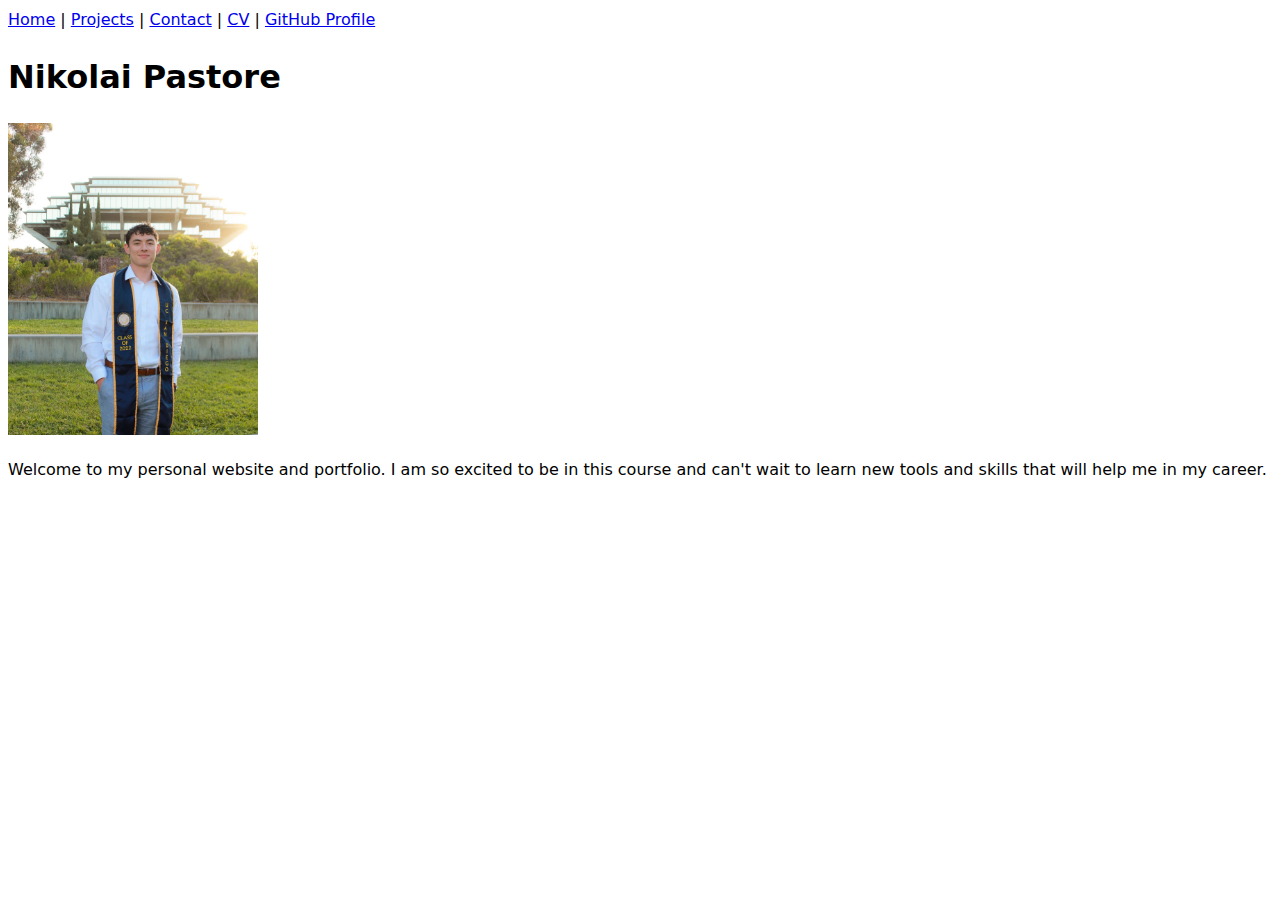
==== index.html @ 48f2de98 "fme" ====
<!DOCTYPE html>
<html lang="en">
<head>
    <meta charset="UTF-8">
    <meta name="viewport" content="width=device-width, initial-scale=1.0">
    <title>Nikolai Pastore: Personal Site and Portfolio</title>
    <link rel="stylesheet" href="style.css">
</head>
<body>
    <nav>
        <a href="/MainPortfolio/">Home</a> |
        <a href="/MainPortfolio/projects/">Projects</a> |
        <a href="/MainPortfolio/contact/">Contact</a> |
        <a href="/MainPortfolio/cv/">CV</a> |
        <a href="https://github.com/nikopastore" target="_blank">GitHub Profile</a>
     </nav>
    <h1>Nikolai Pastore</h1>
    <img src="images/WLDI3061.JPG" alt="Photo of Nikolai Pastore" width="250">
    <p>Welcome to my personal website and portfolio.  I am so excited to be in this course and can't wait to learn new tools and skills that will help me in my career. </p>
</body>
</html>
---- style.css ----
body {
    font: 100%/1.5 system-ui;
  }
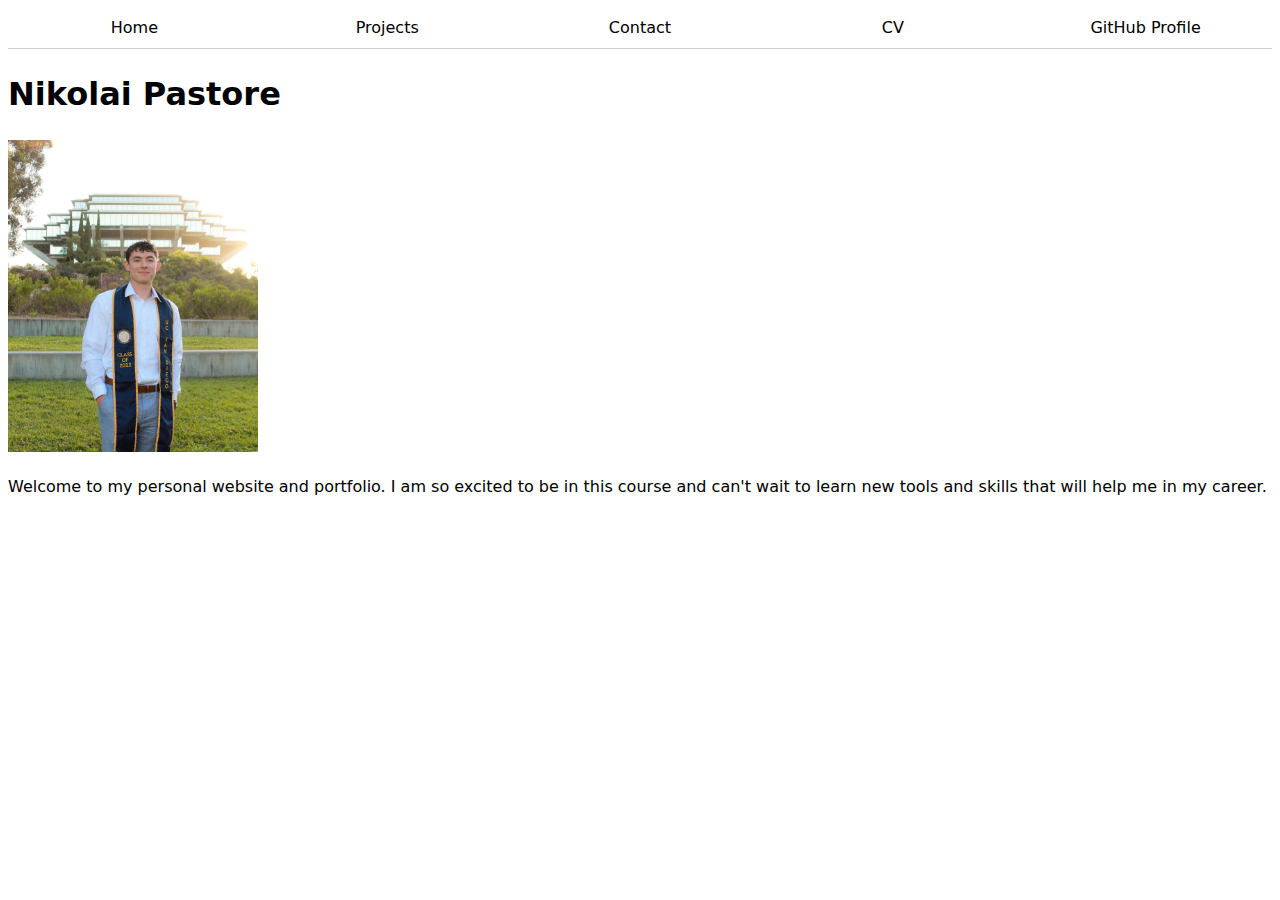
==== commit b66b30d8: "updated style css" ====
--- a/index.html
+++ b/index.html
@@ -8,11 +8,13 @@
 </head>
 <body>
     <nav>
-        <a href="/MainPortfolio/">Home</a> |
-        <a href="/MainPortfolio/projects/">Projects</a> |
-        <a href="/MainPortfolio/contact/">Contact</a> |
-        <a href="/MainPortfolio/cv/">CV</a> |
-        <a href="https://github.com/nikopastore" target="_blank">GitHub Profile</a>
+        <ul>
+        <li><a href="/MainPortfolio/">Home</a></li>
+        <li><a href="/MainPortfolio/projects/">Projects</a></li>
+        <li><a href="/MainPortfolio/contact/">Contact</a></li>
+        <li><a href="/MainPortfolio/cv/">CV</a></li>
+        <li><a href="https://github.com/nikopastore" target="_blank">GitHub Profile</a></li>
+        </ul>
      </nav>
     <h1>Nikolai Pastore</h1>
     <img src="images/WLDI3061.JPG" alt="Photo of Nikolai Pastore" width="250">
--- a/style.css
+++ b/style.css
@@ -1,3 +1,43 @@
+:root {
+    --color-accent: #ff6600;
+  }
 body {
     font: 100%/1.5 system-ui;
+  }
+nav ul {
+    list-style-type: none;
+    margin: 0;
+    padding: 0;
+  }
+  nav ul {
+    display: flex;
+  }
+  nav ul li {
+    flex: 1;
+  }
+  nav ul li a {
+    display: block;
+    text-decoration: none;
+    color: inherit;
+    text-align: center;
+    padding: 0.5em;
+  }
+  
+  nav {
+    margin-bottom: 1em;
+    border-bottom: 1px solid #ccc;
+  }
+  nav ul li a.current {
+    border-bottom: 0.4em solid #ccc;
+    padding-bottom: calc(0.5em - 0.4em);
+  }
+  nav ul li a:hover {
+    border-bottom: 0.4em solid var(--color-accent);
+  }
+  
+  nav ul li a.current {
+    border-bottom-color: var(--color-accent);
+  }
+  nav ul li a:hover {
+    background-color: rgba(255, 102, 0, 0.1);
   }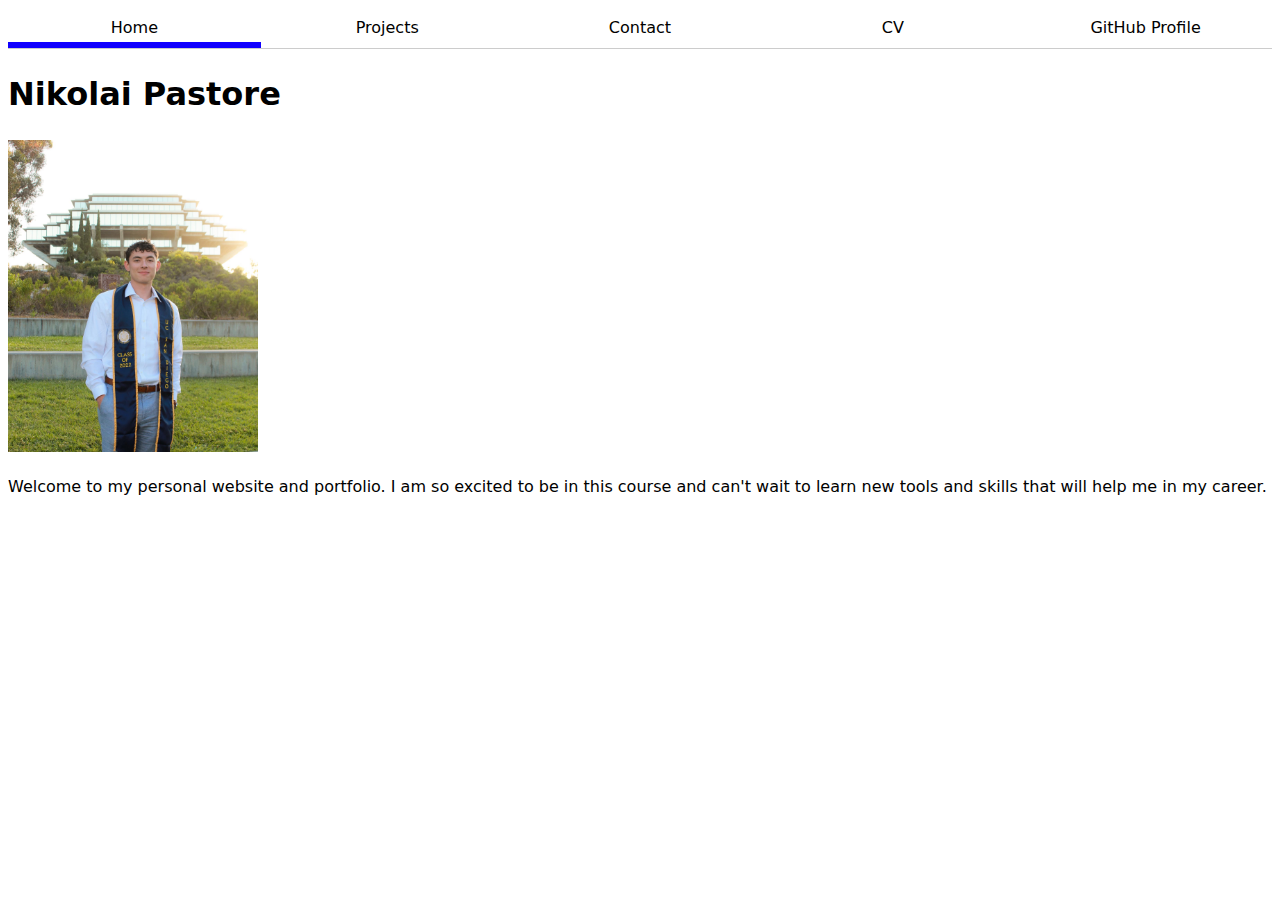
==== commit 3ee58b19: "added css.style page to all pages" ====
--- a/index.html
+++ b/index.html
@@ -9,7 +9,7 @@
 <body>
     <nav>
         <ul>
-        <li><a href="/MainPortfolio/">Home</a></li>
+        <li><a href="/MainPortfolio/" class="current">Home</a></li>
         <li><a href="/MainPortfolio/projects/">Projects</a></li>
         <li><a href="/MainPortfolio/contact/">Contact</a></li>
         <li><a href="/MainPortfolio/cv/">CV</a></li>
--- a/style.css
+++ b/style.css
@@ -1,43 +1,41 @@
-:root {
-    --color-accent: #ff6600;
-  }
 body {
     font: 100%/1.5 system-ui;
-  }
+}
+
+:root {
+    --color-accent: #1100ff;
+}
+
+nav {
+    margin-bottom: 1em;
+    border-bottom: 1px solid #ccc;
+}
+
 nav ul {
     list-style-type: none;
     margin: 0;
     padding: 0;
-  }
-  nav ul {
     display: flex;
-  }
-  nav ul li {
+}
+
+nav ul li {
     flex: 1;
-  }
-  nav ul li a {
+}
+
+nav ul li a {
     display: block;
     text-decoration: none;
     color: inherit;
     text-align: center;
     padding: 0.5em;
-  }
-  
-  nav {
-    margin-bottom: 1em;
-    border-bottom: 1px solid #ccc;
-  }
-  nav ul li a.current {
-    border-bottom: 0.4em solid #ccc;
+}
+
+nav ul li a.current {
+    border-bottom: 0.4em solid var(--color-accent);
     padding-bottom: calc(0.5em - 0.4em);
-  }
-  nav ul li a:hover {
+}
+
+nav ul li a:hover {
     border-bottom: 0.4em solid var(--color-accent);
-  }
-  
-  nav ul li a.current {
-    border-bottom-color: var(--color-accent);
-  }
-  nav ul li a:hover {
     background-color: rgba(255, 102, 0, 0.1);
-  }+}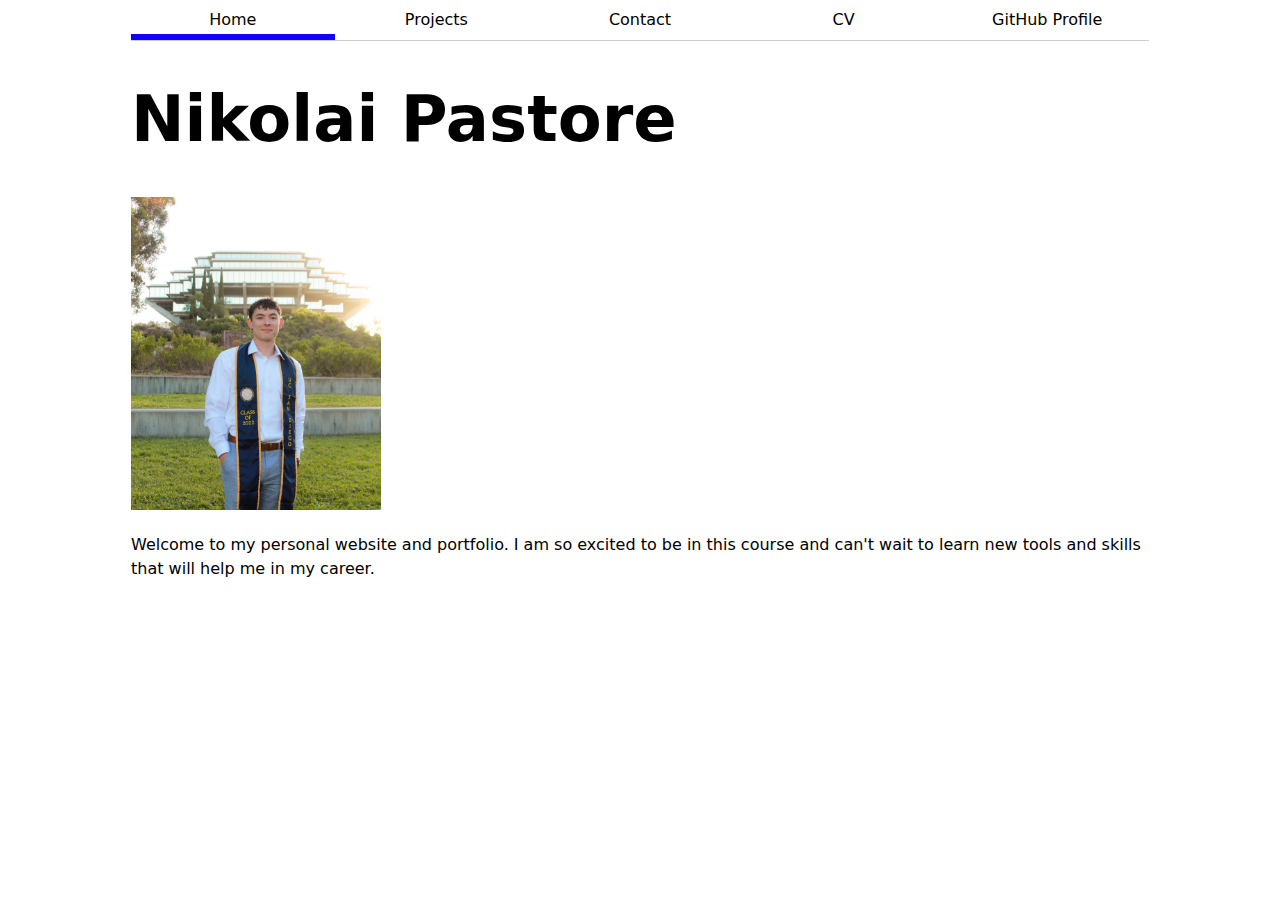
==== commit 968a9d9a: "updated something" ====
--- a/index.html
+++ b/index.html
@@ -18,6 +18,6 @@
      </nav>
     <h1>Nikolai Pastore</h1>
     <img src="images/WLDI3061.JPG" alt="Photo of Nikolai Pastore" width="250">
-    <p>Welcome to my personal website and portfolio.  I am so excited to be in this course and can't wait to learn new tools and skills that will help me in my career. </p>
+    <p>Welcome to my personal website and portfolio.  I am so excited to be in this course and can't wait to learn new tools and skills that will help me in my career.</p>
 </body>
 </html>--- a/style.css
+++ b/style.css
@@ -1,5 +1,8 @@
 body {
     font: 100%/1.5 system-ui;
+    max-width: 100ch;
+    margin: 0 auto;
+    padding: 0 1em;
 }
 
 :root {
@@ -37,5 +40,118 @@
 
 nav ul li a:hover {
     border-bottom: 0.4em solid var(--color-accent);
-    background-color: rgba(255, 102, 0, 0.1);
-}+    background-color: rgba(90, 106, 248, 0.1);
+}
+input,
+textarea,
+button {
+  font: inherit;
+}
+form {
+    display: grid;
+    grid-template-columns: auto 1fr;
+    gap: 1em;
+  }
+  
+  form label,
+  form button {
+    grid-column: 1 / -1;
+  }
+  
+  form label {
+    display: grid;
+    grid-template-columns: subgrid;
+  }
+  
+  form label span {
+    grid-column: 1;
+    align-self: center;
+  }
+  
+  form label input,
+  form label textarea {
+    grid-column: 2;
+    width: 100%;
+    box-sizing: border-box;
+  }
+form input,
+form textarea {
+  padding: 0.5em;
+}
+
+form button {
+  padding: 0.5em 1em;
+  background-color: var(--color-accent);
+  color: #959aeb;
+  border: none;
+  cursor: pointer;
+}
+
+form button:hover {
+  background-color: darken(var(--color-accent), 10%);
+}
+.projects {
+    display: grid;
+    grid-template-columns: repeat(auto-fill, minmax(15em, 1fr));
+    gap: 1em;
+  }
+  .projects article {
+    display: grid;
+    grid-template-rows: subgrid;
+    grid-row: span 3;
+  }
+  
+  .projects article h2 {
+    margin: 0;
+  }
+  h1 {
+    font-size: 400%;
+  }
+  
+  h1,
+  h2,
+  h3,
+  h4,
+  h5,
+  h6 {
+    line-height: 1.1;
+    overflow-wrap: break-word;
+    hyphens: auto;
+  }
+
+  .cv {
+    max-width: 800px;
+    margin: 0 auto;
+    padding: 0 1em;
+  }
+
+  .cv h1 {
+    margin-top: 0;
+  }  
+  
+  .cv h2 {
+    border-bottom: 2px solid var(--color-accent);
+    padding-bottom: 0.5em;
+    margin-top: 1em;
+  }
+  
+  .cv section {
+    margin-bottom: 1em;
+  }
+  
+  .cv ul {
+    list-style-type: disc;
+    margin-left: 1.5em;
+  }
+  
+  /* Align dates to the right */
+  .cv .date {
+    text-align: right;
+    font-style: italic;
+  }
+  
+  .cv .experience {
+    display: grid;
+    grid-template-columns: 1fr auto;
+    gap: 1em;
+  }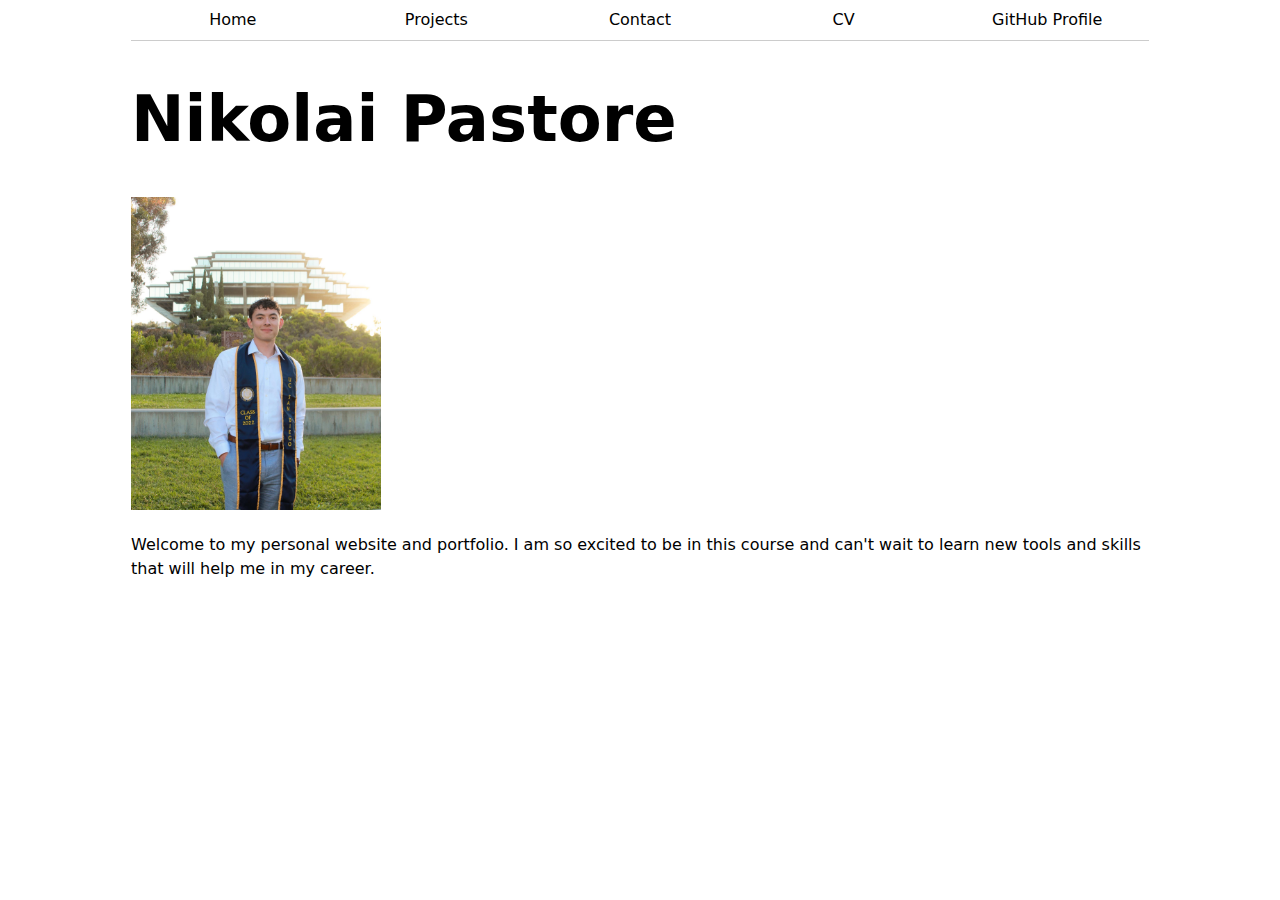
==== commit 126321d1: "updated current class to be automatic" ====
--- a/index.html
+++ b/index.html
@@ -9,7 +9,7 @@
 <body>
     <nav>
         <ul>
-        <li><a href="/MainPortfolio/" class="current">Home</a></li>
+        <li><a href="/MainPortfolio/">Home</a></li>
         <li><a href="/MainPortfolio/projects/">Projects</a></li>
         <li><a href="/MainPortfolio/contact/">Contact</a></li>
         <li><a href="/MainPortfolio/cv/">CV</a></li>
@@ -19,5 +19,7 @@
     <h1>Nikolai Pastore</h1>
     <img src="images/WLDI3061.JPG" alt="Photo of Nikolai Pastore" width="250">
     <p>Welcome to my personal website and portfolio.  I am so excited to be in this course and can't wait to learn new tools and skills that will help me in my career.</p>
+
 </body>
+<script src="global.js" type="module"></script>
 </html>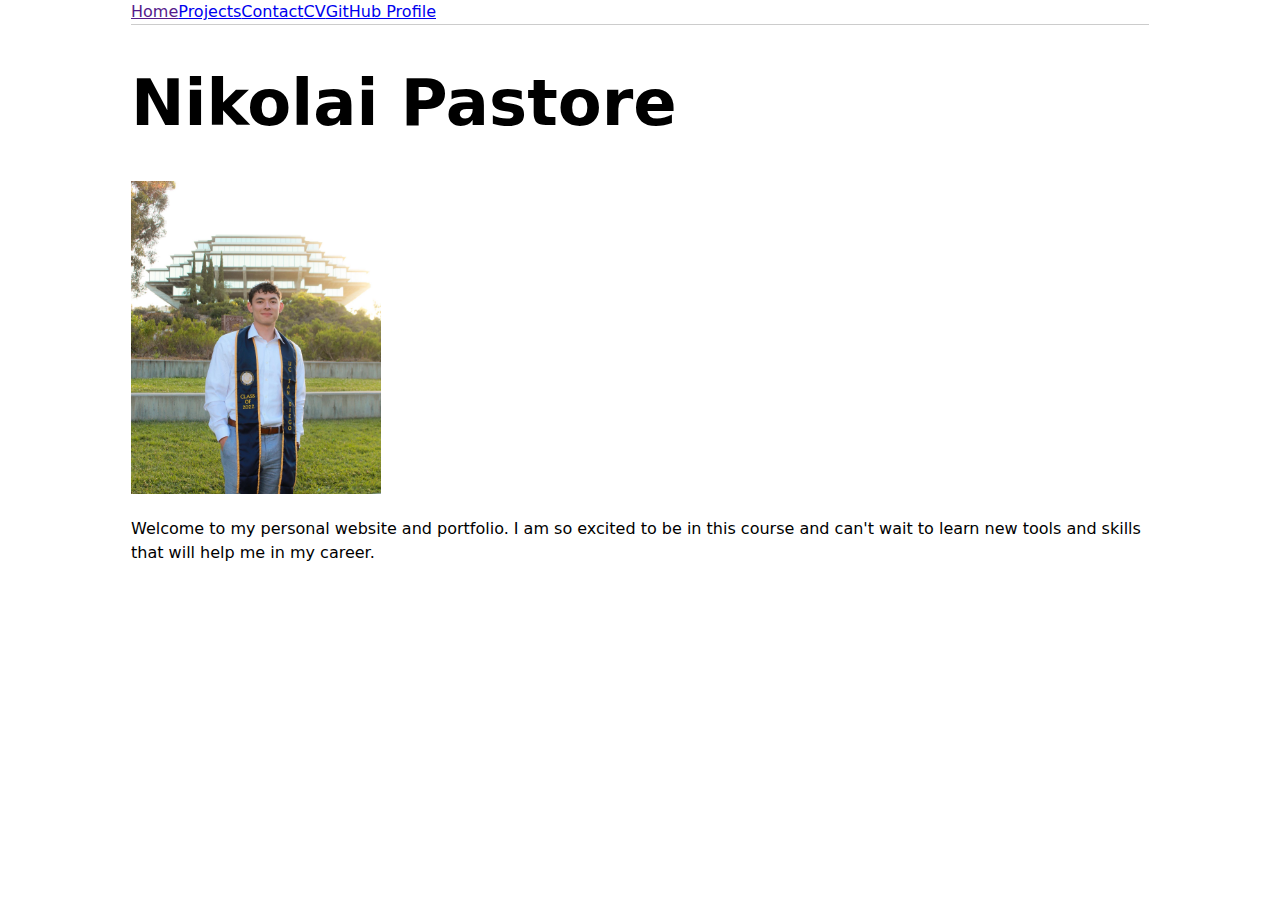
==== commit 1c0b1a9e: "automated navigation bar" ====
--- a/index.html
+++ b/index.html
@@ -1,5 +1,5 @@
 <!DOCTYPE html>
-<html lang="en">
+<html lang="en" class="home">
 <head>
     <meta charset="UTF-8">
     <meta name="viewport" content="width=device-width, initial-scale=1.0">
@@ -7,15 +7,6 @@
     <link rel="stylesheet" href="style.css">
 </head>
 <body>
-    <nav>
-        <ul>
-        <li><a href="/MainPortfolio/">Home</a></li>
-        <li><a href="/MainPortfolio/projects/">Projects</a></li>
-        <li><a href="/MainPortfolio/contact/">Contact</a></li>
-        <li><a href="/MainPortfolio/cv/">CV</a></li>
-        <li><a href="https://github.com/nikopastore" target="_blank">GitHub Profile</a></li>
-        </ul>
-     </nav>
     <h1>Nikolai Pastore</h1>
     <img src="images/WLDI3061.JPG" alt="Photo of Nikolai Pastore" width="250">
     <p>Welcome to my personal website and portfolio.  I am so excited to be in this course and can't wait to learn new tools and skills that will help me in my career.</p>
